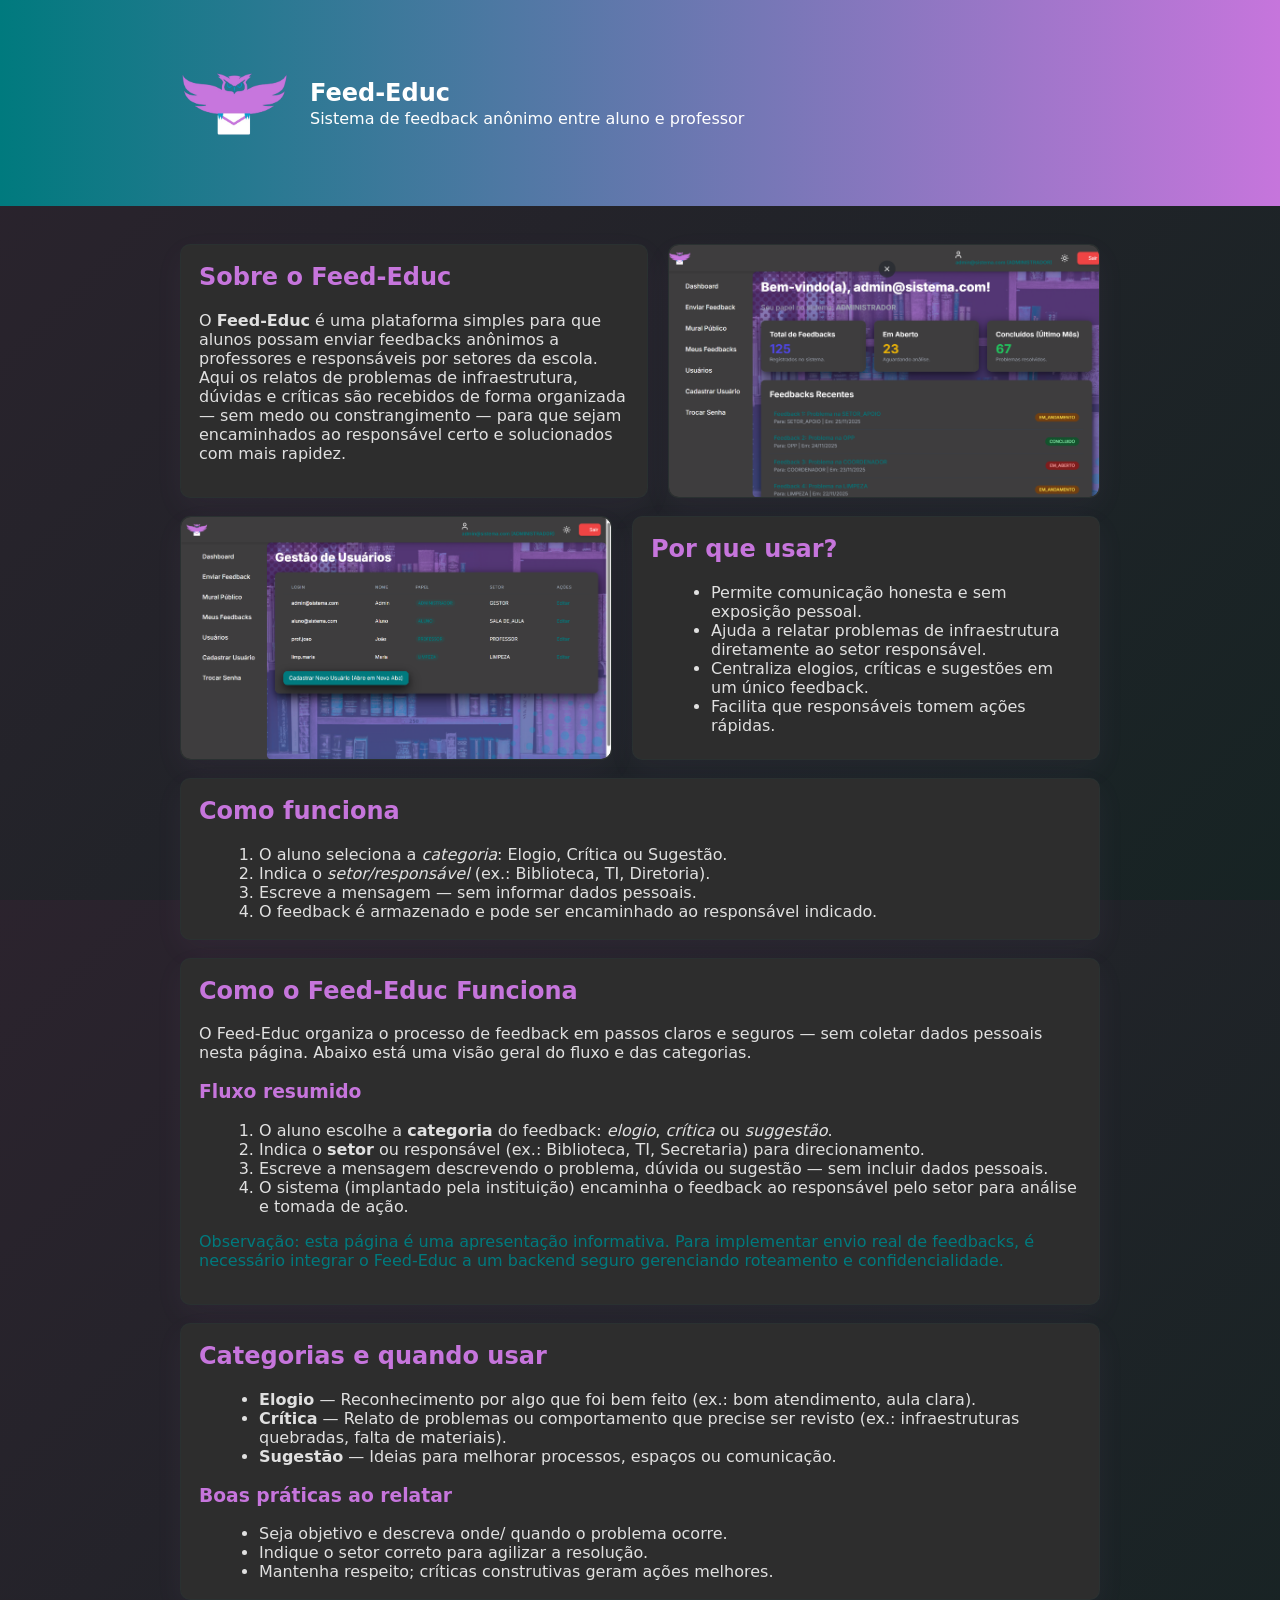
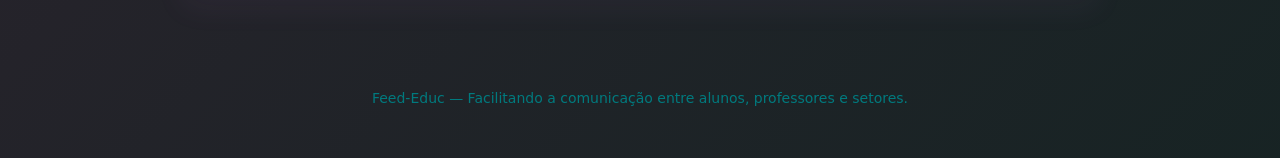
==== index.html @ 3f9a089c "LANDINGPAGE" ====
<head>
    <meta charset="utf-8" />
    <meta name="viewport" content="width=device-width, initial-scale=1" />
    <title>Feed-Educ — Feedback Anônimo entre Alunos e Professores</title>

    <!-- FAVICON: adicione estas linhas -->
    <link rel="icon" type="image/png" href="logosemfundo.png" />
    <link rel="apple-touch-icon" href="logosemfundo.png" />

    <link rel="stylesheet" href="style.css" />
</head>
	<body>
		<header class="site-header">
			<div class="container header-inner">
				<div class="logo-area">
					<img src="logosemfundo.png" alt="Logo Feed-Educ" id="project-logo" />
				</div>
				<div class="title-area">
					<h1>Feed-Educ</h1>
					<p class="subtitle">Sistema de feedback anônimo entre aluno e professor</p>
				</div>
			</div>
		</header>

		<main class="container">
			<div class="cards-row">
				<section id="about" class="card card-text">
					<h2>Sobre o Feed-Educ</h2>
					<p>
						O <strong>Feed-Educ</strong> é uma plataforma simples para que alunos
						possam enviar feedbacks anônimos a professores e responsáveis por
						setores da escola. Aqui os relatos de problemas de infraestrutura,
						dúvidas e críticas são recebidos de forma organizada — sem medo ou
						constrangimento — para que sejam encaminhados ao responsável certo
						e solucionados com mais rapidez.
					</p>
				</section>
				<div class="card card-image-card">
					<img src="tela1.png" alt="Sobre Feed-Educ">
				</div>
			</div>

			<div class="cards-row reverse">
				<section id="benefits" class="card card-text">
					<h2>Por que usar?</h2>
					<ul>
						<li>Permite comunicação honesta e sem exposição pessoal.</li>
						<li>Ajuda a relatar problemas de infraestrutura diretamente ao setor responsável.</li>
						<li>Centraliza elogios, críticas e sugestões em um único feedback.</li>
						<li>Facilita que responsáveis tomem ações rápidas.</li>
					</ul>
				</section>
				<div class="card card-image-card">
					<img src="tela2.png" alt="Por que usar">
				</div>
			</div>

			<section id="how" class="card">
				<h2>Como funciona</h2>
				<ol>
					<li>O aluno seleciona a <em>categoria</em>: Elogio, Crítica ou Sugestão.</li>
					<li>Indica o <em>setor/responsável</em> (ex.: Biblioteca, TI, Diretoria).</li>
					<li>Escreve a mensagem — sem informar dados pessoais.</li>
					<li>O feedback é armazenado e pode ser encaminhado ao responsável indicado.</li>
				</ol>
			</section>

			<section id="how-it-works" class="card">
				<h2>Como o Feed-Educ Funciona</h2>
				<p>O Feed-Educ organiza o processo de feedback em passos claros e seguros — sem coletar dados pessoais nesta página. Abaixo está uma visão geral do fluxo e das categorias.</p>

				<h3>Fluxo resumido</h3>
				<ol>
					<li>O aluno escolhe a <strong>categoria</strong> do feedback: <em>elogio</em>, <em>crítica</em> ou <em>suggestão</em>.</li>
					<li>Indica o <strong>setor</strong> ou responsável (ex.: Biblioteca, TI, Secretaria) para direcionamento.</li>
					<li>Escreve a mensagem descrevendo o problema, dúvida ou sugestão — sem incluir dados pessoais.</li>
					<li>O sistema (implantado pela instituição) encaminha o feedback ao responsável pelo setor para análise e tomada de ação.</li>
				</ol>

				<p class="note">Observação: esta página é uma apresentação informativa. Para implementar envio real de feedbacks, é necessário integrar o Feed-Educ a um backend seguro gerenciando roteamento e confidencialidade.</p>
			</section>

			<section id="categories-and-practices" class="card">
				<h2>Categorias e quando usar</h2>
				<ul>
					<li><strong>Elogio</strong> — Reconhecimento por algo que foi bem feito (ex.: bom atendimento, aula clara).</li>
					<li><strong>Crítica</strong> — Relato de problemas ou comportamento que precise ser revisto (ex.: infraestruturas quebradas, falta de materiais).</li>
					<li><strong>Sugestão</strong> — Ideias para melhorar processos, espaços ou comunicação.</li>
				</ul>

				<h3>Boas práticas ao relatar</h3>
				<ul>
					<li>Seja objetivo e descreva onde/ quando o problema ocorre.</li>
					<li>Indique o setor correto para agilizar a resolução.</li>
					<li>Mantenha respeito; críticas construtivas geram ações melhores.</li>
				</ul>
			</section>

		</main>

		<footer class="site-footer">
			<div class="container">
				<p>Feed-Educ — Facilitando a comunicação entre alunos, professores e setores.</p>
			</div>
		</footer>

		<script src="script.js"></script>
	</body>
</html>
---- style.css ----
:root{
	--bg:#1a1a1a;
	--card:#2d2d2d;
	--accent-1:#c675dc; /* roxo solicitado */
	--accent-2:#007a7e; /* verde-azulado solicitado */
	--bg-gradient: linear-gradient(135deg, rgba(198,117,220,0.1), rgba(0,122,126,0.1));
	--muted:#a0a0a0;
	--success:#2aa876;
	--danger:#e55353;
	--radius:10px;
	--max-width:960px;
}
*{box-sizing:border-box}
html,body{height:100%}
body{
	margin:0;
	font-family:Segoe UI, system-ui, -apple-system, 'Helvetica Neue', Arial;
	background: var(--bg-gradient), var(--bg);
	color:#e0e0e0;
	-webkit-font-smoothing:antialiased;
}
.container{
	max-width:var(--max-width);
	margin:0 auto;
	padding:20px;
}
.site-header{background:linear-gradient(90deg,var(--accent-2),var(--accent-1));color:#fff;padding:28px 0}
.title-area h1{margin:0;font-size:24px}
.subtitle{margin:2px 0 0;color:rgba(230,238,252,0.9)}
.header-inner{display:flex;align-items:center;gap:20px}
.logo-area{width:110px;height:110px;border-radius:12px;background:transparent;display:flex;align-items:center;justify-content:center;overflow:hidden;border:none}
.logo-area img{width:100%;height:100%;object-fit:contain;background:transparent}
.title-area h1{margin:0;font-size:24px}
.subtitle{margin:2px 0 0;color:#e6eefc}
.card{background:var(--card);border-radius:var(--radius);padding:18px;margin:18px 0;box-shadow:0 6px 18px rgba(13,27,62,0.06)}
h2{margin-top:0}
ul,ol{margin:8px 0 0 20px}

/* Form styles */
label{display:block;margin-top:12px;margin-bottom:6px;font-weight:600}
input[type="text"],select,textarea{width:100%;padding:10px;border:1px solid #e6e9ef;border-radius:8px;font-size:14px}
.form-actions{margin-top:14px}
.form-actions{margin-top:14px}
/* Botões de exemplo (estáticos) */
.btn-primary{background:linear-gradient(90deg,var(--accent-1),var(--accent-2));color:#fff;border:none;padding:8px 12px;border-radius:8px;font-weight:700;cursor:default}
.btn-outline{border:2px solid var(--accent-2);color:var(--accent-2);background:transparent;padding:6px 10px;border-radius:8px}
.hidden{display:none}

/* Footer */
.site-footer{padding:18px 0;text-align:center;color:var(--muted);font-size:14px}

/* Responsive */
@media (max-width:600px){
	.header-inner{flex-direction:row;gap:12px}
	.logo-area{width:88px;height:88px;border-radius:10px}
	.container{padding:14px}
}

/* Regras que aplicam a paleta do projeto em todo o site */
h1, h2, h3 {
	color: var(--accent-2);
}

/* Mantém contraste no header (texto branco sobre gradiente) */
.site-header h1, .site-header .subtitle {
	color: #fff;
}

/* Títulos dentro dos cards usam cor roxa */
.card h2,
.card h3 {
	color: var(--accent-1);
}

/* Layout para duplas de cards (texto e imagem lado a lado) */
.cards-row {
	display: flex;
	gap: 20px;
	align-items: stretch;
	margin: 18px 0;
}

.cards-row .card {
	flex: 1;
	margin: 0;
}

.card-text {
	width: 55%;
	margin-right: auto;
}

.card-image-card {
	width: 40%;
	margin-left: auto;
	display: flex;
	align-items: center;
	justify-content: center;
	padding: 0;
	overflow: hidden;
}

.card-image-card img {
	width: 100%;
	height: 100%;
	object-fit: cover;
	border-radius: var(--radius);
}

/* Alternância para cards com imagem na frente */
.cards-row.reverse {
	flex-direction: row-reverse;
}

.cards-row.reverse .card-text {
	width: 55%;
	margin-right: 0;
	margin-left: auto;
}

.cards-row.reverse .card-image-card {
	width: 40%;
	margin-left: 0;
	margin-right: auto;
}

@media (max-width: 768px) {
	.cards-row {
		flex-direction: column;
	}
	
	.card-text,
	.card-image-card {
		width: 100%;
		margin: 0;
	}
}

a {
	color: var(--accent-2);
}

a:hover {
	text-decoration: underline;
}

.logo-area {
	background: transparent;
	border: none;
}

.card {
	border: 1px solid rgba(0,122,126,0.06);
	box-shadow: 0 10px 30px rgba(198,117,220,0.05);
}

.note {
	color: var(--accent-2);
}

.site-footer {
	color: var(--accent-2);
}

/* Card de Preço */
.pricing-card {
	text-align: center;
	background: linear-gradient(135deg, rgba(198,117,220,0.15), rgba(0,122,126,0.15));
	border: 2px solid var(--accent-1);
}

.pricing-card h2 {
	margin-bottom: 20px;
}

.price-value {
	display: flex;
	align-items: baseline;
	justify-content: center;
	gap: 4px;
	margin: 20px 0;
	font-size: 48px;
	font-weight: 700;
	color: var(--accent-1);
}

.price-value .currency {
	font-size: 32px;
	vertical-align: baseline;
}

.price-value .amount {
	font-size: 56px;
	line-height: 1;
}

.price-value .decimal {
	font-size: 32px;
	vertical-align: baseline;
}

.pricing-description {
	color: var(--muted);
	font-size: 14px;
	margin-top: 16px;
	line-height: 1.6;
}

/* Animações de Fade-In */
@keyframes fadeInRight {
	from {
		opacity: 0;
		transform: translateX(30px);
	}
	to {
		opacity: 1;
		transform: translateX(0);
	}
}

@keyframes fadeInLeft {
	from {
		opacity: 0;
		transform: translateX(-30px);
	}
	to {
		opacity: 1;
		transform: translateX(0);
	}
}

@keyframes fadeInBottom {
	from {
		opacity: 0;
		transform: translateY(30px);
	}
	to {
		opacity: 1;
		transform: translateY(0);
	}
}

@keyframes fadeInTop {
	from {
		opacity: 0;
		transform: translateY(-30px);
	}
	to {
		opacity: 1;
		transform: translateY(0);
	}
}

/* Aplicação intercalada de animações ao scroll */
.card:not(.card-text):not(.card-image-card) {
	opacity: 0;
}

.card:not(.card-text):not(.card-image-card):nth-of-type(odd) {
	margin-left: 0;
	margin-right: auto;
}

.card:not(.card-text):not(.card-image-card):nth-of-type(even) {
	margin-left: auto;
	margin-right: 0;
}

.card.animate:nth-of-type(1) {
	animation: fadeInLeft 0.8s ease-out forwards;
}

.card.animate:nth-of-type(2) {
	animation: fadeInRight 0.8s ease-out forwards;
}

.card.animate:nth-of-type(3) {
	animation: fadeInLeft 0.8s ease-out forwards;
}

.card.animate:nth-of-type(4) {
	animation: fadeInRight 0.8s ease-out forwards;
}
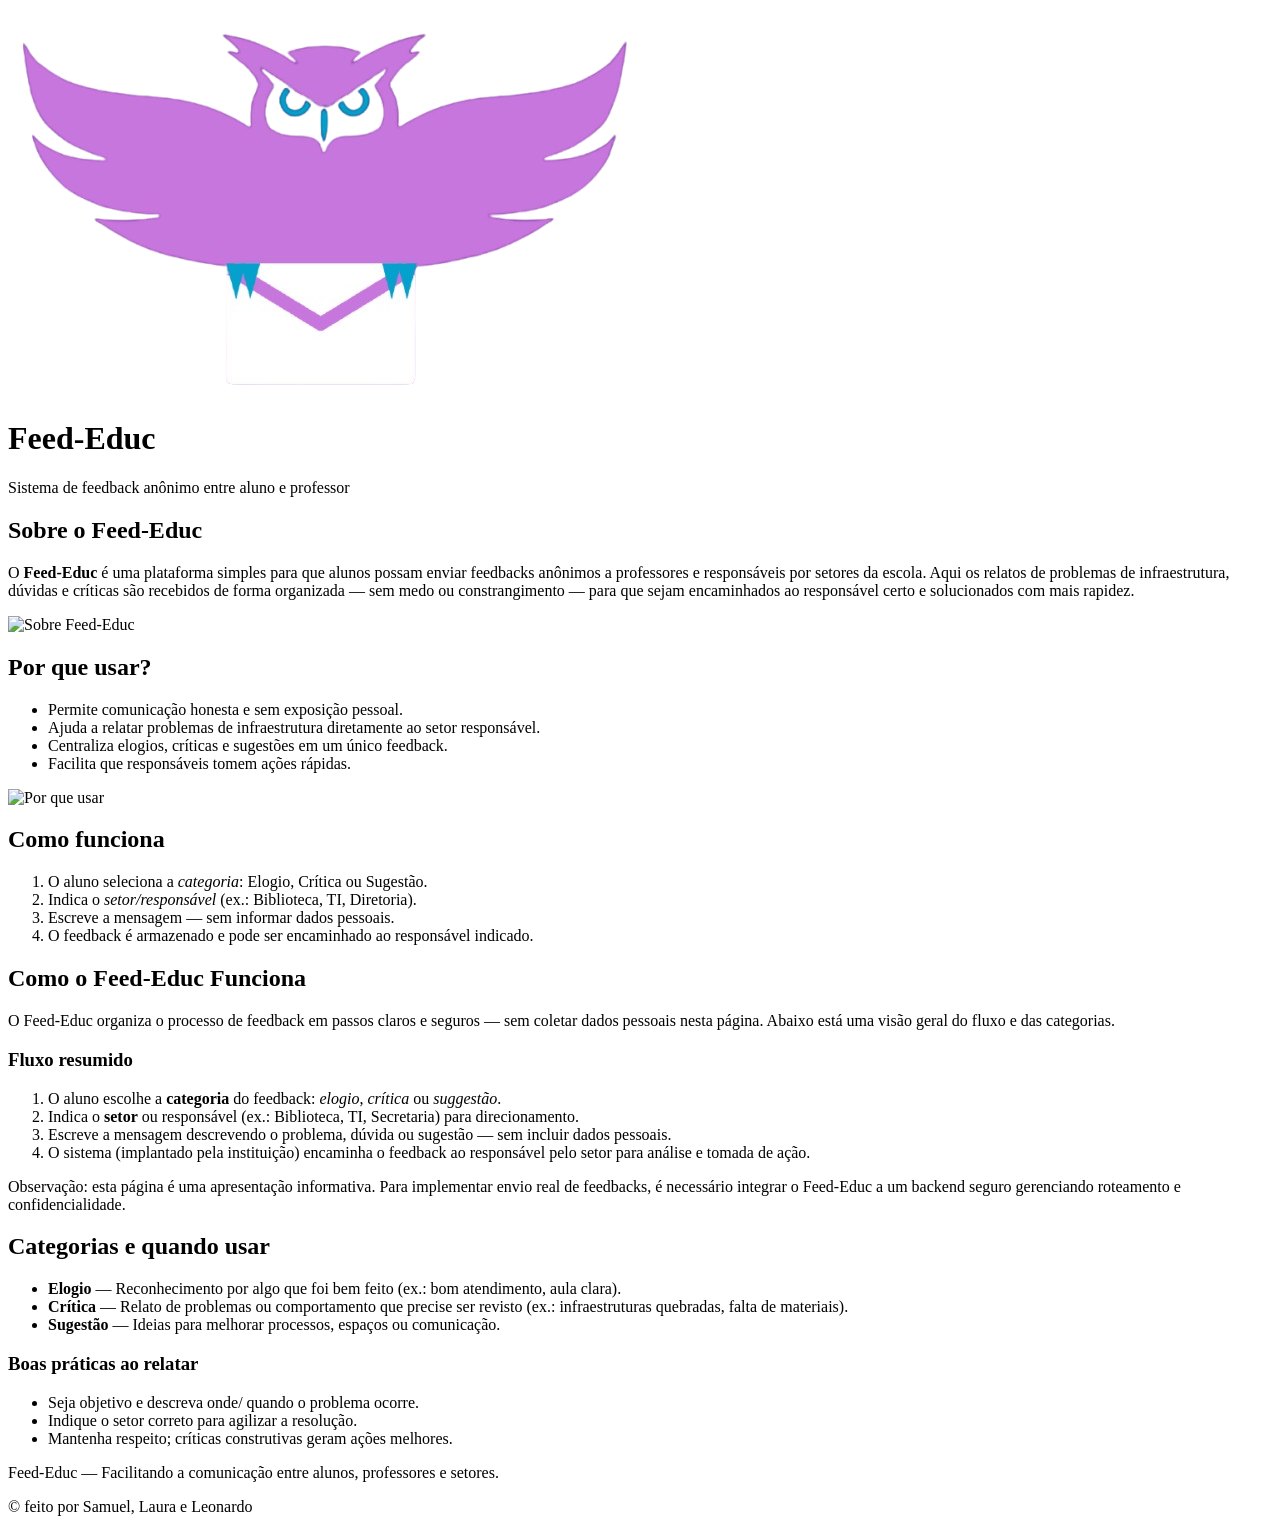
==== commit 0af637c1: "aaaaa" ====
--- a/index.html
+++ b/index.html
@@ -102,6 +102,8 @@
 		<footer class="site-footer">
 			<div class="container">
 				<p>Feed-Educ — Facilitando a comunicação entre alunos, professores e setores.</p>
+
+				<p>&copy; feito por Samuel, Laura e Leonardo</p>
 			</div>
 		</footer>
 
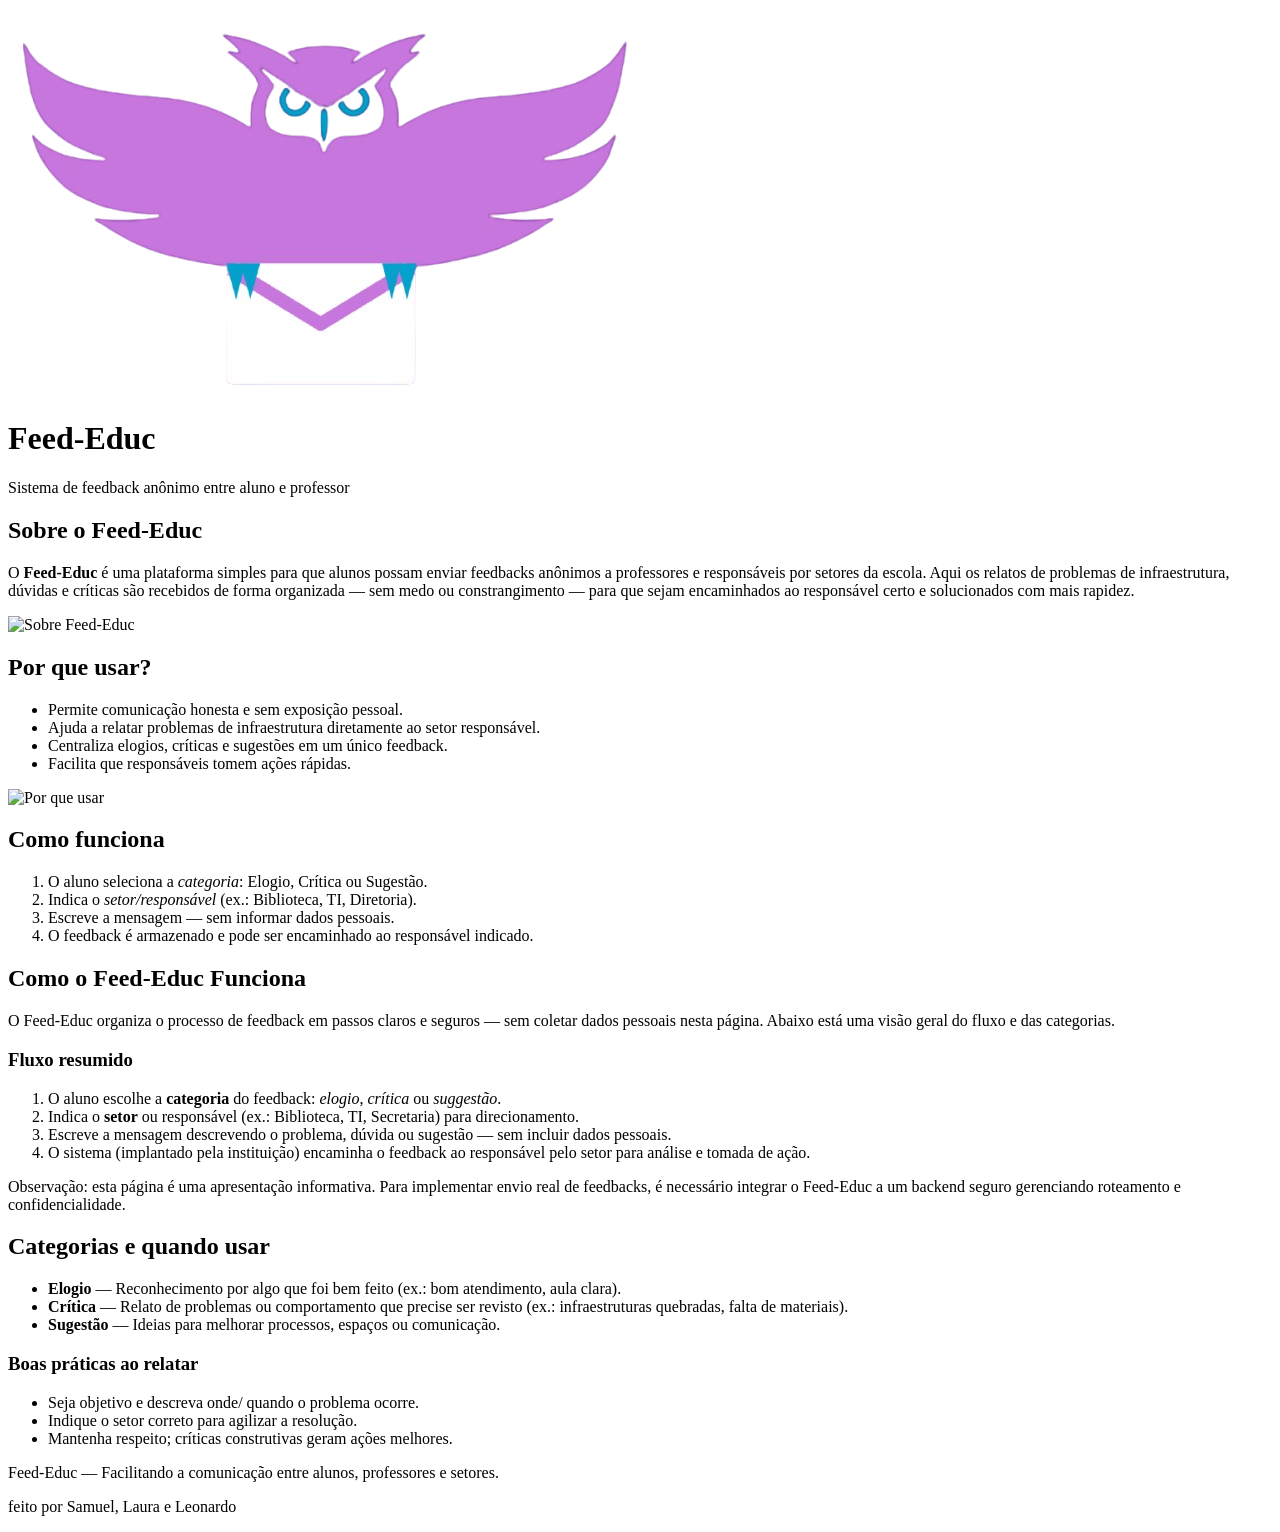
==== commit e1d5f540: "landingpage" ====
--- a/index.html
+++ b/index.html
@@ -103,7 +103,7 @@
 			<div class="container">
 				<p>Feed-Educ — Facilitando a comunicação entre alunos, professores e setores.</p>
 
-				<p>&copy; feito por Samuel, Laura e Leonardo</p>
+				<p> feito por Samuel, Laura e Leonardo</p>
 			</div>
 		</footer>
 
